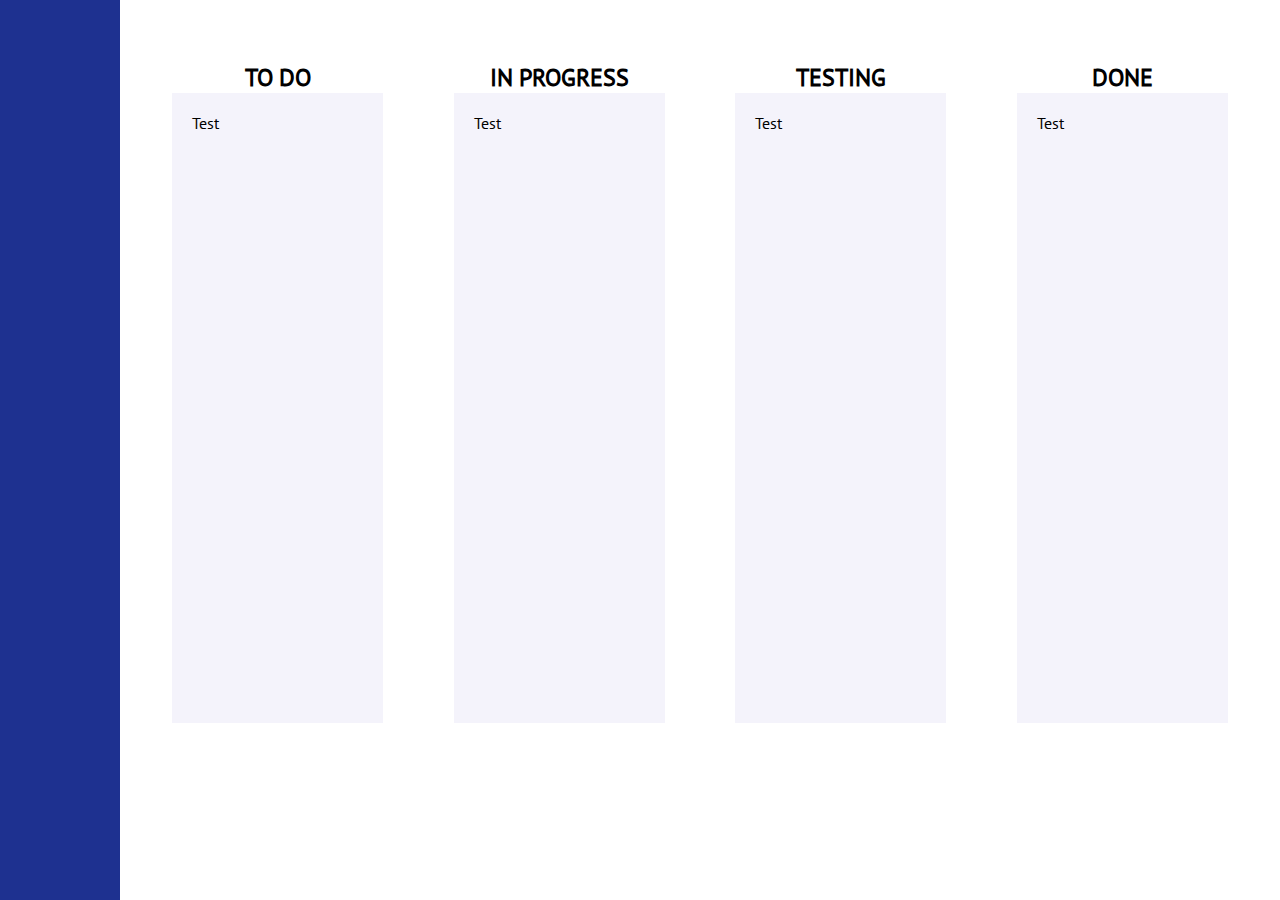
==== index.html @ 33326e08 "Board stylesheets added in styles.css and" ====
<!DOCTYPE html>
<html lang="en">

<head>
  <meta charset="utf-8">
  <meta name="viewport" content="width=device-width, initial-scale=1.0">
  <link rel="icon" type="image/x-icon" href="src/icons/join_logo.png">
  <link rel="stylesheet" href="src/css/styles.css" />
  <script src="src/js/mini_backend.js"></script>
  <script src="src/js/script.js"></script>
  <title>Board</title>
</head>

<body onload="init()">
  <!-- === START NAVIGATION === -->
  <nav id="desktop-nav" class="d-none"></nav>
  <nav id="mobile-nav" class="d-none"></nav>
  <!-- === END NAVIGATION === -->

  <!-- === START BOARD === -->
  <div id="board-wrapper">
    <div id="todo">
      <div id="todo-header">
        <h2>To Do</h2>
      </div>
      <div id="todo-content">
        Test
      </div>
    </div>
    <div id="inprogress">
      <div id="inprogress-header">
        <h2>In Progress</h2>
      </div>
      <div id="inprogress-content">
        Test
      </div>
    </div>

    <div id="testing">
      <div id="testing-header">
        <h2>Testing</h2>
      </div>
      <div id="testing-content">
        Test
      </div>
    </div>
    <div id="done">
      <div id="done-header">
        <h2>Done</h2>
      </div>
      <div id="done-content">
        Test
      </div>
    </div>
  </div>

  <!-- === END BOARD === -->
</body>

</html>
---- src/css/styles.css ----
/* === START COLORS === */
/*
blue: #1e3190
light blue: #7190FC
gray: #f4f3fb
border gray: #e4e4e4
white: #ffffff
orange: #ffb071
purple: #e271ff
green: #55ae66
box-shadow: -2px 0px 6px 0px rgb(0, 0, 0, 0.2);
*/
/* === END COLORS === */

/* === START GENERAL SETTINGS === */
@font-face {
  font-family: 'PT Sans';
  font-style: normal;
  src: url('../fonts/PTSans-Regular.ttf');
}

@font-face {
  font-family: 'PT Sans bold';
  src: url('../fonts/PTSans-Bold.ttf');
}

@font-face {
  font-family: 'PT Sans italic';
  font-style: italic;
  src: url('../fonts/PTSans-Italic.ttf');
}

@font-face {
  font-family: 'PT Sans bold italic';
  src: url('../fonts/PTSans-BoldItalic.ttf');
}

:root {
  font-size: 16px;
}

*,
*:before,
*:after {
  box-sizing: border-box;
}

body {
  font-family: 'PT Sans', 'sans-serif';
  font-weight: normal;
  margin: 0;
  display: flex;
}

p,
h1,
h2,
h3,
h4,
h5,
h6 {
  margin: 0;
}

.d-none {
  display: none !important;
}

/* === END GENERAL SETTINGS === */

/* === START DESKTOP NAV === */
#desktop-nav {
  display: flex;
  flex-direction: column;
  align-items: center;
  width: 120px;
  height: 100vh;
  background-color: #1e3190;
  color: #fff;
  position: fixed;
}

#desktop-nav a:hover {
  cursor: pointer;
}

#desktop-nav .menu-wrapper a {
  background-color: #1e3190;
  color: #fff;
  transition: all 0.2s;
}

#desktop-nav .menu-wrapper a:hover {
  background-color: #fff;
  color: #1e3190;
}

.logo-wrapper {
  margin: 30px 0;
}

.logo {
  width: 40px;
  height: auto;
}

.menu-wrapper {
  display: flex;
  flex-direction: column;
  width: 100%;
  row-gap: 15px;
}

.menu-wrapper a {
  color: #fff;
  text-decoration: none;
}

.horizontal-line {
  height: 1px;
  width: 100%;
  margin: 15px auto;
  background-color: rgba(255, 255, 255, 0.2);
}

.menu-wrapper a {
  display: flex;
  align-items: center;
  height: 25px;
  padding-left: 20px;
  border-left: 5px solid transparent;
}

.menu-wrapper .active {
  border-left: 5px solid #fff;
}

.profile-img {
  width: 50px;
  height: 50px;
  object-fit: cover;
  object-position: top center;
  border: 2px solid #fff;
  margin-top: auto;
  margin-bottom: 30px;
  border-radius: 100%;
}

/* === END DESKTOP NAV === */

/* === START MOBILE NAV === */
#mobile-nav,
#mobile-nav a {
  color: #fff;
}

#mobile-nav {
  display: flex;
  flex-direction: column;
  background-color: #1e3190;
  width: 100vw;
}

#mobile-nav .profile-img {
  width: 40px;
  height: 40px;
  margin: 0;
}

#mobile-nav .logo {
  height: 40px;
  width: auto;
}

#mobile-nav .nav-header {
  display: flex;
  justify-content: space-around;
  align-items: center;
  height: 60px;
  border-bottom: 1px solid rgba(255, 255, 255, 0.7);
}

#mobile-nav .menu-btn {
  display: flex;
  justify-content: center;
  align-items: center;
  width: 40px;
  height: 40px;
  cursor: pointer;
  transition: 0.5s ease-in-out;
  position: relative;
  -webkit-tap-highlight-color: transparent;
}

#mobile-nav .menu-line {
  width: 30px;
  height: 4px;
  background-color: #fff;
  transition: 0.25s ease-in-out;
  border-radius: 10px;
}

#mobile-nav .menu-line::before,
#mobile-nav .menu-line::after {
  content: "";
  position: absolute;
  width: 30px;
  height: 4px;
  background: #fff;
  transition: 0.5s ease-in-out;
  border-radius: 10px;
}

#mobile-nav .menu-line::before {
  transform: translateY(-10px);
}

#mobile-nav .menu-line::after {
  transform: translateY(10px);
}

#mobile-nav .open .menu-line {
  background-color: transparent;
}

#mobile-nav .open .menu-line::before {
  transform: rotate(-45deg);
}

#mobile-nav .open .menu-line::after {
  transform: rotate(45deg);
}

#mobile-nav .nav-body-wrapper {
  height: 280px;
}

#mobile-nav .nav-body {
  display: flex;
  flex-direction: column;
  justify-content: center;
  align-items: center;
  overflow: hidden;
  height: 0;
  transition: 0.5s ease;
}

#mobile-nav .nav-body a {
  display: flex;
  justify-content: center;
  align-items: center;
  width: 100%;
  height: 40px;
  text-decoration: none;
  border-bottom: 1px solid rgba(255, 255, 255, 0.2);
}

/* === END MOBILE NAV === */

/* === START BACKLOG === */
.backlog-wrapper {
  margin: 30px 20px 0px 20px;
  position: absolute;
  left: 120px;
  width: calc(100% - 160px);
  z-index: -1;
}

.headline {
  font-family: 'PT Sans bold', 'sans-serif';
  font-size: 32px;
}

.sub-headline {
  font-size: 12px;
  color: #1e3190;
}

.headline-wrapper {
  font-family: 'PT Sans bold', 'sans-serif';
  color: #1e3190;
  width: 100%;
  margin: 30px 0px 10px 0px;
}

.headline-wrapper-inside {
  display: flex;
  width: calc(100% - 5px);
  margin-left: auto;
  column-gap: 20px;
  padding: 0 10px;
}

.item-1 {
  width: 30%;
}

.item-2 {
  width: 20%;
}

.item-3 {
  width: 35%;
}

.item-4 {
  width: 15%;
}

.task-wrapper {
  width: 100%;
  min-height: 60px;
  border-radius: 10px;
  background-color: #ffb071;
  margin-bottom: 10px;
  font-size: 14px;
}

.task-wrapper-inside {
  width: calc(100% - 5px);
  height: 100%;
  border-top-right-radius: 10px;
  border-bottom-right-radius: 10px;
  margin-left: auto;
  background-color: #f4f3fb;
  display: flex;
  padding: 10px;
  column-gap: 20px;
}

.task-wrapper .profile-img {
  margin: unset;
  border: unset;
}

.task-wrapper .item-1 {
  display: flex;
  align-items: center;
  column-gap: 20px;
}

.task-wrapper-inside .mail {
  color: #7190FC;
}

.task-wrapper .item-2 {
  display: flex;
  align-items: center;
}

.task-wrapper .item-3 {
  display: flex;
  justify-content: start;
  align-items: center;
}

.task-wrapper .item-4 {
  display: flex;
  justify-content: end;
  align-items: center;
  column-gap: 20px;
}

.task-wrapper .item-4 img {
  cursor: pointer;
}

/* === END BACKLOG === */

/* === START BOARD === */
#board-wrapper {
  margin: 30px 20px 0px 20px;
  position: absolute;
  display: flex;
  justify-content: space-between;
  padding: 32px;
  left: 120px;
  width: calc(100% - 160px);
  z-index: -1;
}

#todo,
#inprogress,
#testing,
#done {
  min-width: 20%;
}

#todo-header,
#inprogress-header,
#testing-header,
#done-header {
  text-align: center;
  text-transform: uppercase;
}

#todo-content,
#inprogress-content,
#testing-content,
#done-content {
  min-height: 70vh;
  padding: 20px;
  background-color: #f4f3fb;
}

/* === END BOARD === */
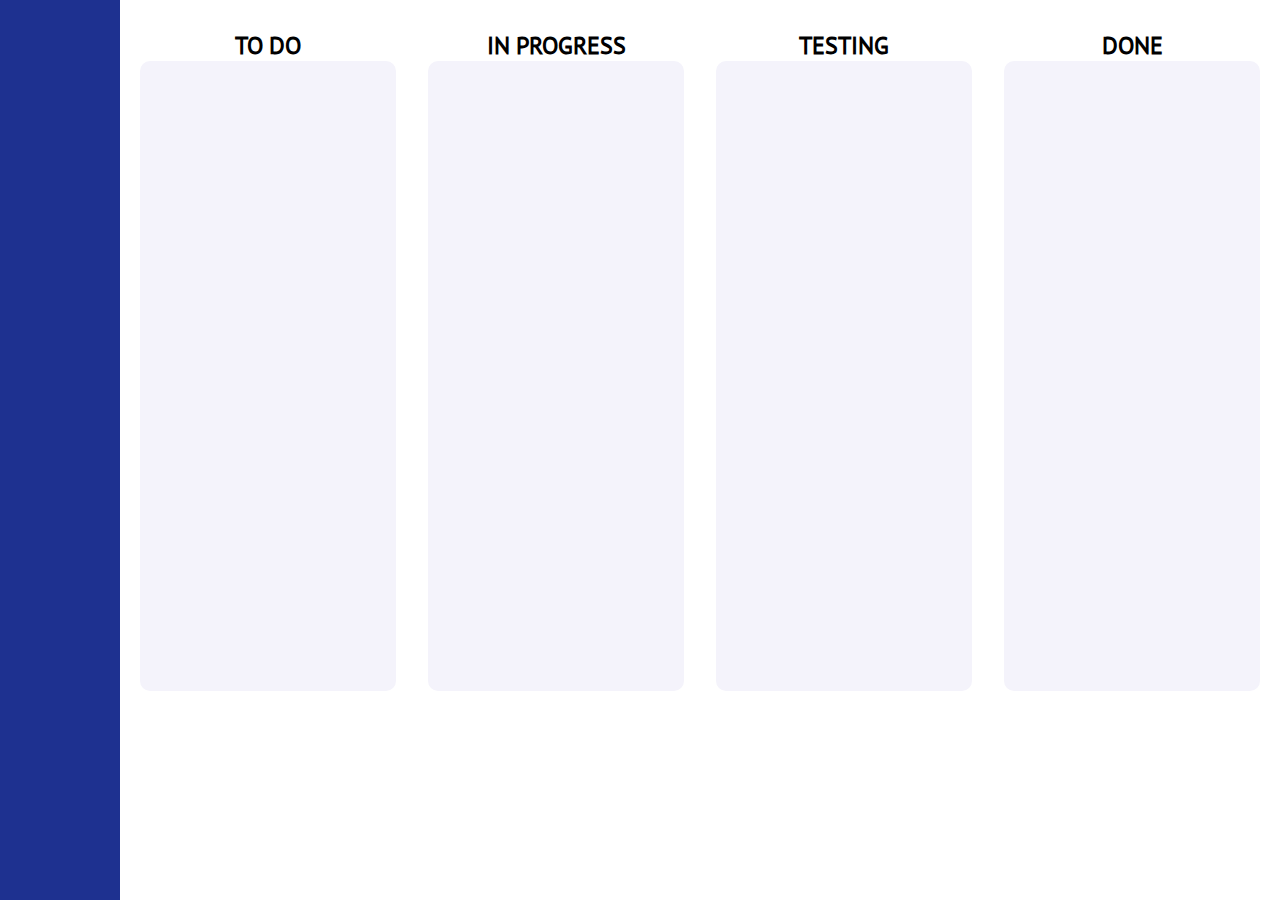
==== commit 81c068c8: "Board drag and drop function implemented. Added  ID in tasks array" ====
--- a/index.html
+++ b/index.html
@@ -18,38 +18,38 @@
   <!-- === END NAVIGATION === -->
 
   <!-- === START BOARD === -->
-  <div id="board-wrapper">
-    <div id="todo">
-      <div id="todo-header">
+  <div class="board-wrapper">
+    <div class="todo">
+      <div class="todo-header">
         <h2>To Do</h2>
       </div>
-      <div id="todo-content">
-        Test
+      <div id="todo" class="todo-content" ondragover="allowDrop(event)" ondrop="moveTo('todo')">
+       
       </div>
     </div>
-    <div id="inprogress">
-      <div id="inprogress-header">
+    <div class="inprogress">
+      <div class="inprogress-header">
         <h2>In Progress</h2>
       </div>
-      <div id="inprogress-content">
-        Test
+      <div id="inprogress" class="inprogress-content" ondragover="allowDrop(event)" ondrop="moveTo('inprogress')">
+        
       </div>
     </div>
 
-    <div id="testing">
-      <div id="testing-header">
+    <div class="testing">
+      <div class="testing-header">
         <h2>Testing</h2>
       </div>
-      <div id="testing-content">
-        Test
+      <div id="testing" class="testing-content" ondragover="allowDrop(event)" ondrop="moveTo('testing')">
+    
       </div>
     </div>
-    <div id="done">
-      <div id="done-header">
+    <div class="done">
+      <div class="done-header">
         <h2>Done</h2>
       </div>
-      <div id="done-content">
-        Test
+      <div id="done" class="done-content" ondragover="allowDrop(event)" ondrop="moveTo('done')">
+        
       </div>
     </div>
   </div>
--- a/src/css/styles.css
+++ b/src/css/styles.css
@@ -368,39 +368,152 @@
 /* === END BACKLOG === */
 
 /* === START BOARD === */
-#board-wrapper {
+.board-wrapper {
   margin: 30px 20px 0px 20px;
   position: absolute;
   display: flex;
   justify-content: space-between;
-  padding: 32px;
+  left: 120px;
+  gap: 32px;
+  width: calc(100% - 160px);
+  z-index: -1;
+}
+
+.todo,
+.inprogress,
+.testing,
+.done {
+  width: 25%;
+}
+
+.todo-header,
+.inprogress-header,
+.testing-header,
+.done-header {
+  text-align: center;
+  text-transform: uppercase;
+}
+
+.todo-content,
+.inprogress-content,
+.testing-content,
+.done-content {
+  min-height: 70vh;
+  border-radius: 10px;
+  background-color: #f4f3fb;
+  padding: 8px;
+}
+
+.board-task {
+  display: flex;
+  flex-direction: column;
+  align-items: flex-start;
+  background-color: white;
+  border-radius: 10px;
+  padding: 8px;
+  margin-bottom: 8px;
+  border: 1px solid #1e3190;
+  cursor: pointer;
+}
+/* === END BOARD === */
+
+
+
+.add-task-wrapper {
+
+  margin: 30px 20px 0px 20px;
+  position: absolute;
   left: 120px;
   width: calc(100% - 160px);
   z-index: -1;
 }
 
-#todo,
-#inprogress,
-#testing,
-#done {
-  min-width: 20%;
-}
-
-#todo-header,
-#inprogress-header,
-#testing-header,
-#done-header {
+
+.inputContainer {
+  background-color: rgb(233, 233, 241);
+  margin: 15px;
+  padding: 15px;
+  border-radius: 10px;
+  margin-bottom: 50px;
+  position: relative;
+
+
+}
+
+
+/* == FORM CONFIG == */
+
+.form-select {
+  width: 100%;
+  padding: 0.375rem 2.25rem 0.375rem 0.75rem;
+  -moz-padding-start: calc(0.75rem - 3px);
+  font-size: 1rem;
+  font-weight: 400;
+  line-height: 1.5;
+  color: #212529;
+  background-color: #fff;
+  background-image: url(/src/icons/input_icon.svg);
+  background-repeat: no-repeat;
+  background-position: right 0.75rem center;
+  background-size: 16px 12px;
+  border: 1px solid #ced4da;
+  border-radius: 0.25rem;
+  transition: border-color .15s ease-in-out, box-shadow .15s ease-in-out;
+  -webkit-appearance: none;
+  -moz-appearance: none;
+  appearance: none;
+}
+
+
+.form-control {
+  width: 100%;
+  padding: 0.375rem 0.75rem;
+  font-size: 1rem;
+  font-weight: 400;
+  line-height: 1.5;
+  color: #212529;
+  background-color: #fff;
+  background-clip: padding-box;
+  border: 1px solid #ced4da;
+  -webkit-appearance: none;
+  -moz-appearance: none;
+  appearance: none;
+  border-radius: 0.25rem;
+  transition: border-color .15s ease-in-out, box-shadow .15s ease-in-out;
+}
+
+.input-row {
+  display: flex;
+  justify-content: space-between;
+  padding-left: 50px;
+  padding-right: 50px;
+}
+
+
+/* == BUTTON CONFIG == */
+.btn-primary {
+  color: #fff;
+  background-color: #1f3290;
+  border-color: #1f3290;
+}
+
+.btn {
+
+  display: inline-block;
+  font-weight: 400;
+  line-height: 1.5;
+  color: #ffffff;
   text-align: center;
-  text-transform: uppercase;
-}
-
-#todo-content,
-#inprogress-content,
-#testing-content,
-#done-content {
-  min-height: 70vh;
-  padding: 20px;
-  background-color: #f4f3fb;
-}
-
-/* === END BOARD === */+  text-decoration: none;
+  vertical-align: middle;
+  cursor: pointer;
+  -webkit-user-select: none;
+  -moz-user-select: none;
+  user-select: none;
+  /* background-color: transparent; */
+  border: 1px solid transparent;
+  padding: 0.375rem 0.75rem;
+  font-size: 1rem;
+  border-radius: 0.25rem;
+  transition: color .15s ease-in-out, background-color .15s ease-in-out, border-color .15s ease-in-out, box-shadow .15s ease-in-out;
+}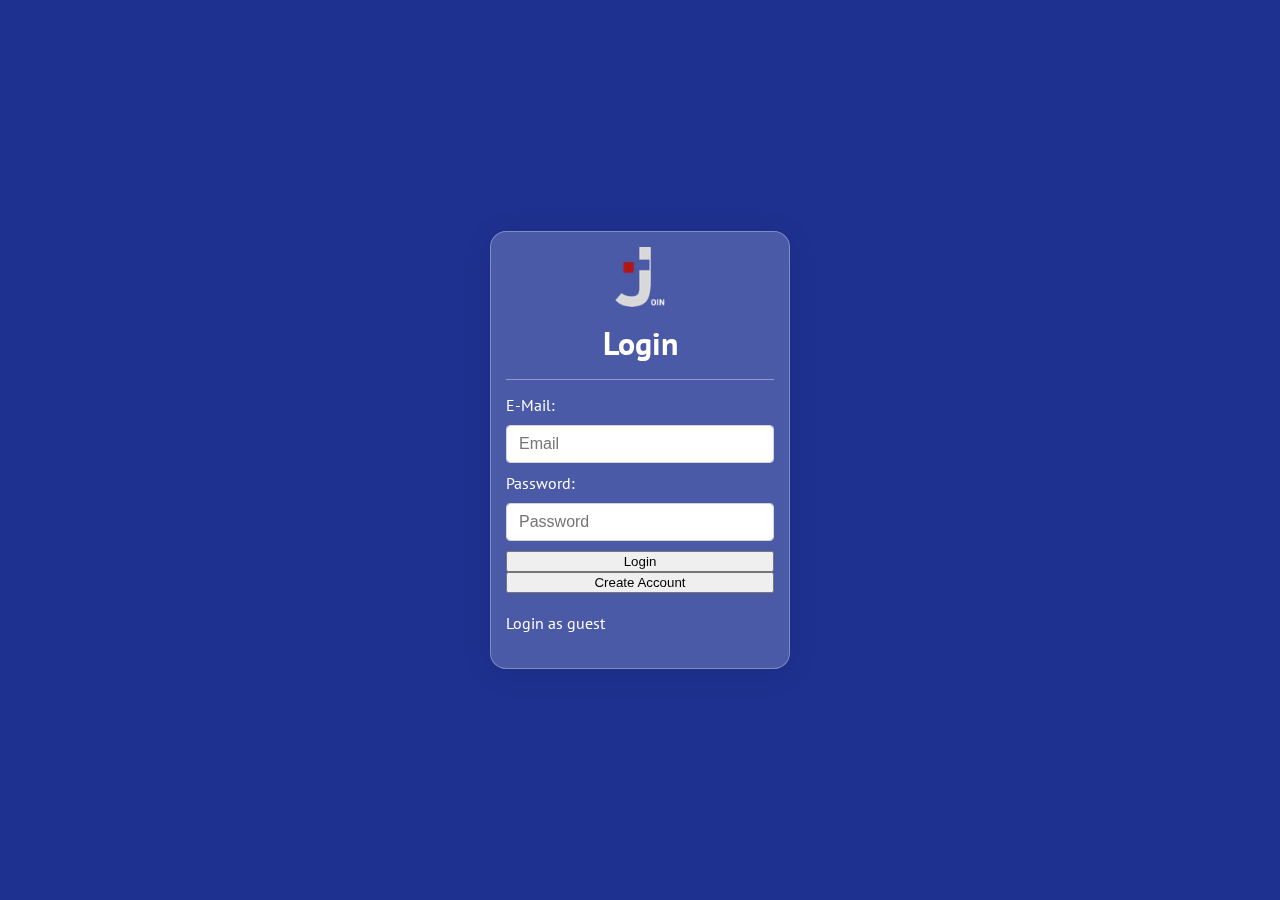
==== commit 0e234bbf: "login" ====
--- a/index.html
+++ b/index.html
@@ -8,53 +8,87 @@
   <link rel="stylesheet" href="src/css/styles.css" />
   <script src="src/js/mini_backend.js"></script>
   <script src="src/js/script.js"></script>
-  <title>Board</title>
+  <title>Login</title>
+  <!-- CSS only -->
+  <link href="https://cdn.jsdelivr.net/npm/bootstrap@5.2.0/dist/css/bootstrap.min.css" rel="stylesheet"
+    integrity="sha384-gH2yIJqKdNHPEq0n4Mqa/HGKIhSkIHeL5AyhkYV8i59U5AR6csBvApHHNl/vI1Bx" crossorigin="anonymous">
+
 </head>
 
-<body onload="init()">
-  <!-- === START NAVIGATION === -->
-  <nav id="desktop-nav" class="d-none"></nav>
-  <nav id="mobile-nav" class="d-none"></nav>
-  <!-- === END NAVIGATION === -->
+<body id="login" onload=" loadAllUsers()">
 
-  <!-- === START BOARD === -->
-  <div class="board-wrapper">
-    <div class="todo">
-      <div class="todo-header">
-        <h2>To Do</h2>
+  <div id="signInPage" class="form-wrapper">
+    <div class="headline-wrapper">
+      <img src="src/icons/join_logo.png" alt="">
+      <div class="login">Login</div>
+    </div>
+    <div class="horizontal-line"></div>
+    <form action="">
+      <div class="input-wrapper">
+        <label for="Username">E-Mail:</label>
+        <input id="username" type="text" placeholder="Email">
+        <label for="Username">Password:</label>
+        <input id="password" type="password" placeholder="Password">
       </div>
-      <div id="todo" class="todo-content" ondragover="allowDrop(event)" ondrop="moveTo('todo')">
-       
+ 
+      <div style="margin-top: 10px;display: flex;justify-content: center;flex-direction: column;">
+        <button onclick="loginUser()" type="button" class="btn btn-success">Login</button>
+        <button onclick="openSignUpPage()" type="button" class="btn btn-danger">Create Account</button>
+
+      </div> 
+      <br>
+      <div>
+        <a class="text-decoration" href="join.html">Login as guest</a>
+      </div>
+
+      <br>
+      
+    </div>
+
+  <div id="signUpPage" class="form-wrapper d-none ">
+    <div class="headline-wrapper">
+      <img src="src/icons/join_logo.png" alt="">
+      <div class="login">Create Account
       </div>
     </div>
-    <div class="inprogress">
-      <div class="inprogress-header">
-        <h2>In Progress</h2>
+    <div class="horizontal-line"></div>
+    <form action="">
+      <div class="input-wrapper">
+        <label for="Username">Email</label>
+        <input id="create-username" type="text" placeholder="Email">
+        <div class="form-group">
+          <label for="Username">Password</label>
+          <input type="password" class="form-control" placeholder="Password">
+        </div>
+        <div class="form-group">
+           <input id="create-password" type="password" class="form-control" id="confirm-password" placeholder="confirm-password">
+        </div>
+        <div class="d-flex flex-row align-items-center justify-content-between">
       </div>
-      <div id="inprogress" class="inprogress-content" ondragover="allowDrop(event)" ondrop="moveTo('inprogress')">
-        
+    </form>
+
+
+      <div class="mb-3">
+        <label for="formFile" class="form-label">
+          Choose your profile picture</label>
+        <input  class="form-control" type="file" accept=".jpg"  id="formFile">
       </div>
-    </div>
+ 
 
-    <div class="testing">
-      <div class="testing-header">
-        <h2>Testing</h2>
+   
+      <div>
+        <a class="text-decoration" onclick="openSignInPage()">
+          Do you already have an account? Sign in</a>
       </div>
-      <div id="testing" class="testing-content" ondragover="allowDrop(event)" ondrop="moveTo('testing')">
+  
+      <button onclick="createUser()" class="btn btn-danger">Create Account</button>
+</div>
+
+
+   
     
-      </div>
-    </div>
-    <div class="done">
-      <div class="done-header">
-        <h2>Done</h2>
-      </div>
-      <div id="done" class="done-content" ondragover="allowDrop(event)" ondrop="moveTo('done')">
-        
-      </div>
-    </div>
   </div>
 
-  <!-- === END BOARD === -->
 </body>
 
 </html>--- a/src/css/styles.css
+++ b/src/css/styles.css
@@ -37,6 +37,8 @@
 
 :root {
   font-size: 16px;
+  --desktopNavWidth: 120px;
+  --mobileNavHeight: 60px;
 }
 
 *,
@@ -45,11 +47,20 @@
   box-sizing: border-box;
 }
 
+.text-decoration {
+  text-decoration: none;
+  color: white;
+}
+
+.text-decoration:hover {
+  text-decoration: none;
+  color: rgb(205, 205, 205);
+}
+
 body {
   font-family: 'PT Sans', 'sans-serif';
   font-weight: normal;
   margin: 0;
-  display: flex;
 }
 
 p,
@@ -66,6 +77,16 @@
   display: none !important;
 }
 
+.content-wrapper {
+  position: absolute;
+  top: 30px;
+  left: 150px;
+  width: calc(100% - 180px);
+  padding: 40px 20px 0;
+  margin: 0 auto;
+  z-index: -1;
+}
+
 /* === END GENERAL SETTINGS === */
 
 /* === START DESKTOP NAV === */
@@ -73,7 +94,7 @@
   display: flex;
   flex-direction: column;
   align-items: center;
-  width: 120px;
+  width: var(--desktopNavWidth);
   height: 100vh;
   background-color: #1e3190;
   color: #fff;
@@ -140,7 +161,6 @@
   height: 50px;
   object-fit: cover;
   object-position: top center;
-  border: 2px solid #fff;
   margin-top: auto;
   margin-bottom: 30px;
   border-radius: 100%;
@@ -159,6 +179,8 @@
   flex-direction: column;
   background-color: #1e3190;
   width: 100vw;
+  position: fixed;
+  z-index: 2;
 }
 
 #mobile-nav .profile-img {
@@ -176,7 +198,7 @@
   display: flex;
   justify-content: space-around;
   align-items: center;
-  height: 60px;
+  height: var(--mobileNavHeight);
   border-bottom: 1px solid rgba(255, 255, 255, 0.7);
 }
 
@@ -232,7 +254,8 @@
 }
 
 #mobile-nav .nav-body-wrapper {
-  height: 280px;
+  /*height: 280px;*/
+  height: 160px;
 }
 
 #mobile-nav .nav-body {
@@ -257,215 +280,329 @@
 
 /* === END MOBILE NAV === */
 
+/* === START LAYOUT === */
+.layout {
+  /*display: grid;
+  grid-template-columns: 120px 1fr;
+  grid-template-rows: auto;
+  grid-template-areas: "nav content";*/
+  display: flex;
+}
+
+.desktop-nav {
+  grid-area: nav;
+  grid-column-start: 1;
+  grid-column-end: 2;
+}
+
+.content {
+  /*grid-area: nav;
+  grid-column-start: 2;
+  padding: 20px;
+  max-width: calc(100vw - (100vw - 100%));
+  display: flex;
+  flex-direction: column;
+  align-items: center;*/
+  position: absolute;
+  left: var(--desktopNavWidth);
+  width: calc(100vw - var(--desktopNavWidth));
+  max-width: 100%;
+  padding: 20px;
+}
+
+/* === END LAYOUT === */
+
+/* === START TOOLTIP === */
+.tooltip-click,
+.tooltip {
+  position: relative;
+  display: inline-block;
+}
+
+.tooltip-click .tooltiptext,
+.tooltip .tooltiptext {
+  font-size: 10px;
+  visibility: hidden;
+  width: 80px;
+  background-color: #1e3190;
+  color: #fff;
+  text-align: center;
+  border-radius: 6px;
+  padding: 5px 0;
+  position: absolute;
+  z-index: 1;
+  bottom: 150%;
+  left: 50%;
+  margin-left: -40px;
+}
+
+.tooltip-click .tooltiptext::after,
+.tooltip .tooltiptext::after {
+  content: "";
+  position: absolute;
+  top: 100%;
+  left: 50%;
+  margin-left: -10px;
+  border-width: 10px;
+  border-style: solid;
+  border-color: #1e3190 transparent transparent transparent;
+}
+
+.tooltip:hover .tooltiptext {
+  visibility: visible;
+}
+
+.tooltip-click .tooltiptext {
+  visibility: hidden;
+}
+
+/* === END TOOLTIP === */
+
 /* === START BACKLOG === */
-.backlog-wrapper {
-  margin: 30px 20px 0px 20px;
+#content-backlog {
+  min-height: 100vh;
+}
+
+.edit-task-wrapper {
   position: absolute;
-  left: 120px;
-  width: calc(100% - 160px);
-  z-index: -1;
+  left: 0;
+  top: 0;
+  right: 0;
+  height: 100vh;
+  z-index: 2;
+  background-color:  rgba(30, 49, 144,0.1);
+  display: flex;
+  justify-content: center;
+  align-items: center;
+}
+
+.headline-wrapper {
+  margin-bottom: 20px;
+  display: flex;
+  flex-direction: column;
+  align-items: center;
 }
 
 .headline {
-  font-family: 'PT Sans bold', 'sans-serif';
+  font-family: 'PT Sans bold';
   font-size: 32px;
 }
 
 .sub-headline {
+  font-family: 'PT Sans bold';
   font-size: 12px;
   color: #1e3190;
 }
 
-.headline-wrapper {
+.task-container {
+  /*--n: 4; 
+  display: grid;
+  grid-template-columns: repeat(auto-fill,
+           minmax(max(280px,(100% - (var(--n) - 1)*10px)/var(--n)), 1fr));
+  gap: 20px;
+  margin: 5px; */
+
+  /*display: grid;
+  grid-gap: 20px;
+  grid-template-columns: repeat(3, 1fr);  
+  max-width: calc(1110px);
+  */
+  display: grid;
+  grid-auto-columns: calc((100% - 2*20px)/3);
+  /* size of one column */
+  grid-gap: 20px;
+  justify-content: center;
+}
+
+.category-color {
+  height: 350px;
+}
+
+.category-color:nth-child(3n + 1) {
+  grid-column: 1
+}
+
+.category-color:nth-child(3n + 2) {
+  grid-column: 2
+}
+
+.category-color:nth-child(3n + 3) {
+  grid-column: 3
+}
+
+.task-wrapper {
+  width: 100%;
+  height: calc(100% - 10px);
+  margin-top: 10px;
+  background-color: #fff;
+  border: 2px solid rgba(200, 200, 200, 0.5);
+  border-top: none;
+  padding: 10px 5px;
+  display: flex;
+  flex-direction: column;
+}
+
+.task-wrapper,
+.assigned-wrapper {
+  gap: 5px 0;
+}
+
+.task-wrapper,
+.category-color {
+  border-radius: 10px;
+}
+
+.assigned-wrapper,
+.title-wrapper,
+.category-wrapper,
+.date-wrapper,
+.urgency-wrapper,
+.description-wrapper {
+  display: flex;
+}
+
+.title-wrapper,
+.category-wrapper,
+.date-wrapper,
+.urgency-wrapper,
+.description-wrapper {
+  align-items: baseline;
+}
+
+.assigned-wrapper>div:first-child,
+.title-wrapper>div:first-child,
+.category-wrapper>div:first-child,
+.date-wrapper>div:first-child,
+.urgency-wrapper>div:first-child,
+.description-wrapper>div:first-child {
+  min-width: 100px;
+  font-size: 14px;
+  font-family: 'PT Sans bold';
+  color: #1e3190;
+}
+
+.assigned-wrapper {
+  flex-direction: column;
+}
+
+.assigned-wrapper .tooltiptext {
+  width: 140px;
+  margin-left: -70px
+}
+
+.assigned-wrapper .tooltiptext a {
+  color: #fff
+}
+
+.task-wrapper .image-wrapper {
+  display: flex;
+  gap: 10px;
+}
+
+.task-wrapper .assigned-wrapper img {
+  width: 40px;
+  height: 40px;
+  border-radius: 100%;
+  object-fit: cover;
+  object-position: top;
+}
+
+.task-wrapper .description {
+  overflow-y: auto;
+  max-height: 100px;
+}
+
+.button-wrapper {
+  display: flex;
+  justify-content: end;
+  gap: 0 10px;
+  padding-top: 10px;
+  margin-top: auto;
+}
+
+.task-wrapper .button-wrapper img {
+  cursor: pointer;
+}
+
+/* === END BACKLOG === */
+
+/* === START LOGIN === */
+#login {
+  background-color: #1e3190;
+  background-image: url(/join/src/img/login-background.jpg);
+  display: flex;
+  justify-content: center;
+  align-items: center;
+  height: 100vh;
+}
+
+.form-wrapper {
+  display: flex;
+  flex-direction: column;
+  width: 300px;
+  padding: 15px;
+  color: white;
+  align-items: center;
+  border-radius: 10px;
+  background: rgba(255, 255, 255, 0.2);
+  border-radius: 16px;
+  box-shadow: 0 4px 30px rgb(0 0 0 / 10%);
+  backdrop-filter: blur(5px);
+  border: 1px solid rgba(255, 255, 255, 0.3);
+}
+
+#login .headline-wrapper {
+  display: flex;
+  flex-direction: column;
+  align-items: center;
+  row-gap: 15px;
+  margin-bottom: unset;
+}
+
+.glass-button {
+  display: inline-block;
+  padding: 24px 32px;
+  border: 0;
+  text-decoration: none;
+  border-radius: 15px;
+  background-color: rgba(255, 255, 255, 0.1);
+  border: 1px solid rgba(255, 255, 255, 0.1);
+  backdrop-filter: blur(30px);
+  color: rgba(255, 255, 255, 0.8);
+  font-size: 14px;
+  letter-spacing: 2px;
+  cursor: pointer;
+  text-transform: uppercase;
+}
+
+#login .horizontal-line {
+  background-color: rgb(255 255 255 / 39%);
+}
+
+.form-wrapper img {
+  width: 50px;
+  height: auto;
+}
+
+.login {
   font-family: 'PT Sans bold', 'sans-serif';
-  color: #1e3190;
-  width: 100%;
-  margin: 30px 0px 10px 0px;
-}
-
-.headline-wrapper-inside {
-  display: flex;
-  width: calc(100% - 5px);
-  margin-left: auto;
-  column-gap: 20px;
-  padding: 0 10px;
-}
-
-.item-1 {
-  width: 30%;
-}
-
-.item-2 {
-  width: 20%;
-}
-
-.item-3 {
-  width: 35%;
-}
-
-.item-4 {
-  width: 15%;
-}
-
-.task-wrapper {
-  width: 100%;
-  min-height: 60px;
-  border-radius: 10px;
-  background-color: #ffb071;
-  margin-bottom: 10px;
-  font-size: 14px;
-}
-
-.task-wrapper-inside {
-  width: calc(100% - 5px);
-  height: 100%;
-  border-top-right-radius: 10px;
-  border-bottom-right-radius: 10px;
-  margin-left: auto;
-  background-color: #f4f3fb;
-  display: flex;
-  padding: 10px;
-  column-gap: 20px;
-}
-
-.task-wrapper .profile-img {
-  margin: unset;
-  border: unset;
-}
-
-.task-wrapper .item-1 {
-  display: flex;
-  align-items: center;
-  column-gap: 20px;
-}
-
-.task-wrapper-inside .mail {
-  color: #7190FC;
-}
-
-.task-wrapper .item-2 {
-  display: flex;
-  align-items: center;
-}
-
-.task-wrapper .item-3 {
-  display: flex;
-  justify-content: start;
-  align-items: center;
-}
-
-.task-wrapper .item-4 {
-  display: flex;
-  justify-content: end;
-  align-items: center;
-  column-gap: 20px;
-}
-
-.task-wrapper .item-4 img {
-  cursor: pointer;
-}
-
-/* === END BACKLOG === */
-
-/* === START BOARD === */
-.board-wrapper {
-  margin: 30px 20px 0px 20px;
-  position: absolute;
-  display: flex;
-  justify-content: space-between;
-  left: 120px;
-  gap: 32px;
-  width: calc(100% - 160px);
-  z-index: -1;
-}
-
-.todo,
-.inprogress,
-.testing,
-.done {
-  width: 25%;
-}
-
-.todo-header,
-.inprogress-header,
-.testing-header,
-.done-header {
-  text-align: center;
-  text-transform: uppercase;
-}
-
-.todo-content,
-.inprogress-content,
-.testing-content,
-.done-content {
-  min-height: 70vh;
-  border-radius: 10px;
-  background-color: #f4f3fb;
-  padding: 8px;
-}
-
-.board-task {
-  display: flex;
-  flex-direction: column;
-  align-items: flex-start;
-  background-color: white;
-  border-radius: 10px;
-  padding: 8px;
-  margin-bottom: 8px;
-  border: 1px solid #1e3190;
-  cursor: pointer;
-}
-/* === END BOARD === */
-
-
-
-.add-task-wrapper {
-
-  margin: 30px 20px 0px 20px;
-  position: absolute;
-  left: 120px;
-  width: calc(100% - 160px);
-  z-index: -1;
-}
-
-
-.inputContainer {
-  background-color: rgb(233, 233, 241);
-  margin: 15px;
-  padding: 15px;
-  border-radius: 10px;
-  margin-bottom: 50px;
-  position: relative;
-
-
-}
-
-
-/* == FORM CONFIG == */
-
-.form-select {
-  width: 100%;
-  padding: 0.375rem 2.25rem 0.375rem 0.75rem;
-  -moz-padding-start: calc(0.75rem - 3px);
-  font-size: 1rem;
-  font-weight: 400;
-  line-height: 1.5;
-  color: #212529;
-  background-color: #fff;
-  background-image: url(/src/icons/input_icon.svg);
-  background-repeat: no-repeat;
-  background-position: right 0.75rem center;
-  background-size: 16px 12px;
-  border: 1px solid #ced4da;
-  border-radius: 0.25rem;
-  transition: border-color .15s ease-in-out, box-shadow .15s ease-in-out;
-  -webkit-appearance: none;
-  -moz-appearance: none;
-  appearance: none;
-}
-
-
-.form-control {
+  ;
+  font-size: 32px;
+
+}
+
+form {
+  width: 100%;
+}
+
+.input-wrapper {
+  display: flex;
+  flex-direction: column;
+  gap: 10px 0;
+}
+
+#login input {
+  display: block;
   width: 100%;
   padding: 0.375rem 0.75rem;
   font-size: 1rem;
@@ -482,38 +619,357 @@
   transition: border-color .15s ease-in-out, box-shadow .15s ease-in-out;
 }
 
-.input-row {
+
+textarea:focus,
+input:focus {
+  outline: none;
+}
+
+/* === END LOGIN === */
+
+/* === START BOARD === */
+.board-wrapper {
   display: flex;
   justify-content: space-between;
-  padding-left: 50px;
-  padding-right: 50px;
-}
-
-
-/* == BUTTON CONFIG == */
-.btn-primary {
+  gap: 30px;
+  width: calc(100vw - var(--desktopNavWidth));
+  max-width: 100%;
+  height: 100%;
+}
+
+.board-wrapper>div {
+  width: calc(25% - 15px);
+}
+
+.board-wrapper h2 {
+  font-size: 16px;
+}
+
+.todo-header,
+.inprogress-header,
+.testing-header,
+.done-header {
+  text-align: center;
+  text-transform: uppercase;
+}
+
+.todo-content,
+.inprogress-content,
+.testing-content,
+.done-content {
+  height: 100%;
+  /*min-height: 70vh;*/
+  border-radius: 10px;
+  background-color: #f4f3fb;
+  padding: 8px;
+  border: 1px solid transparent;
+  transition: all 125ms ease-in-out;
+}
+
+.board-task {
+  display: flex;
+  flex-direction: column;
+  align-items: flex-start;
+  background-color: white;
+  border-radius: 10px;
+  margin-bottom: 8px;
+  border: 1px solid #1e3190;
+  cursor: move;
+  outline: unset;
+}
+
+.board-task:last-child {
+  margin-bottom: 0;
+}
+
+.board-task-inner {
+  display: flex;
+  flex-direction: column;
+  justify-content: space-between;
+  align-items: flex-start;
+  margin-top: 8px;
+  padding: 8px;
+  background-color: white;
+  height: 100%;
+  width: 100%;
+  border-bottom-left-radius: 10px;
+  border-bottom-right-radius: 10px;
+  border-top-left-radius: 10px;
+  border-top-right-radius: 10px;
+}
+
+.board-task-title, .board-task-description {
+  margin-bottom: 8px;
+}
+
+.board-task-title {
+  width: 100%;
+  text-align: center;
+  font-weight: bold;
+}
+
+.board-task-description {
+  width: 100%;
+  max-height: 100px;
+  overflow-y: auto;
+}
+
+.board-toolbar {
+  display: flex;
+  width: 100%;
+  justify-content: space-between;
+  align-items: center;
+  font-size: 0.8rem;
+}
+
+.board-toolbar img {
+  cursor: pointer;
+  object-fit: contain;
+}
+
+.highlight {
+  background-color: #fff;
+  border: 1px solid #1e3190;
+  ;
+  /* background-color: rgba(244, 243, 251, 0.3); */
+  transition: all 125ms ease-in-out;
+}
+
+
+/* === END BOARD === */
+
+
+/* === START TASK === */
+
+@keyframes msgSuccess {
+  0% {
+    z-index: 2;
+  }
+
+  50% {
+    opacity: 1;
+  }
+
+  100% {
+    opacity: 0;
+    display: none;
+  }
+}
+
+.msg-success {
+  position: absolute;
+  z-index: -1;
+  top: 0;
+  left: 50%;
+  transform: translate(-50%, 0);
+  width: 100%;
+  background-color: #1e3190;
   color: #fff;
-  background-color: #1f3290;
-  border-color: #1f3290;
-}
-
-.btn {
-
-  display: inline-block;
-  font-weight: 400;
-  line-height: 1.5;
-  color: #ffffff;
-  text-align: center;
-  text-decoration: none;
-  vertical-align: middle;
+  padding: 15px;
+  border-radius: 10px;
+  display: flex;
+  flex-wrap: wrap;
+  opacity: 0;
+  animation-name: msgSuccess;
+  animation-duration: 3s;
+}
+
+#content-task {
+  display: flex;
+  flex-direction: column;
+  align-items: center;
+  height: calc(100vh - 20px);
+  max-height: 100%;
+}
+
+form.task {
+  position: relative;
+  padding: 20px;
+  display: flex;
+  flex-wrap: wrap;
+  max-width: 800px;
+  gap: 10px 20px;
+  border-radius: 10px;
+  border: 1px solid #ccc;
+}
+
+form.task .item {
+  width: calc(50% - 10px);
+  display: flex;
+  flex-direction: column;
+  gap: 5px 0;
+}
+
+form.task .item *:first-child {
+  font-size: 16px;
+  font-family: 'PT Sans bold';
+  color: #1e3190;
+}
+
+form.task .item option {
+  font-size: 14px !important;
+  font-family: 'PT Sans' !important;
+  color: #000 !important;
+}
+
+form.task .item>* {
+  width: 100%;
+}
+
+form.task .title-wrapper,
+form.task .date-wrapper,
+form.task .category-wrapper,
+form.task .urgency-wrapper,
+form.task .description-wrapper,
+form.task .assigned-wrapper {
+  display: flex;
+  flex-direction: column;
+}
+
+form .image-wrapper img {
+  width: 60px;
+  height: 60px;
+  border-radius: 100%;
+  object-fit: cover;
+  object-position: top;
+  border: 3px solid transparent;
   cursor: pointer;
-  -webkit-user-select: none;
-  -moz-user-select: none;
-  user-select: none;
-  /* background-color: transparent; */
-  border: 1px solid transparent;
-  padding: 0.375rem 0.75rem;
-  font-size: 1rem;
-  border-radius: 0.25rem;
-  transition: color .15s ease-in-out, background-color .15s ease-in-out, border-color .15s ease-in-out, box-shadow .15s ease-in-out;
+  opacity: 0.7;
+  transition: border 0.25 ease-in-out;
+}
+
+form .image-wrapper img:hover {
+  opacity: 1;
+}
+
+form .image-wrapper .editor-selected {
+  border: 3px solid #1e3190;
+  opacity: 1;
+  transition: border 0.25s ease-in-out;
+}
+
+form.task .row-bottom {
+  display: flex;
+  justify-content: end;
+}
+
+form.task input,
+form.task select,
+form.task textarea {
+  height: 40px;
+  border-radius: 10px;
+  border: 2px solid rgba(200, 200, 200, 0.5);
+  ;
+  font-family: 'PT Sans';
+  padding: 5px;
+  font-size: 14px;
+}
+
+form.task textarea {
+  height: 130px;
+  resize: none;
+}
+
+form.task textarea:focus,
+form.task input:focus,
+form.task select:focus {
+  outline: none;
+  border: 2px solid #1e3190;
+}
+
+form.task .image-wrapper {
+  display: flex;
+  gap: 10px 10px;
+  justify-content: flex-start;
+  flex-wrap: wrap;
+}
+
+form.task .button-wrapper {
+  width: 100%;
+  display: flex;
+  flex-direction: row;
+  justify-content: start;
+  gap: 0 10px;
+}
+
+form.task .button-wrapper button {
+  width: 120px;
+  height: 40px;
+  font-family: 'PT Sans bold' !important;
+  font-size: 14px !important;
+  border-radius: 10px;
+  color: #1e3190;
+  border: 2px solid #1e3190;
+  cursor: pointer;
+  background-color: #fff;
+  transition: all 0.25s;
+}
+
+form.task .button-wrapper button:hover {
+  background-color: #1e3190;
+  color: #fff;
+}
+
+/* === END TASK === */
+
+@media screen and (max-width: 800px) {
+
+  #content-task,
+  #content-backlog,
+  #content-help {
+    padding: 20px;
+  }
+
+  .content {
+    top: var(--mobileNavHeight);
+    left: 0;
+    width: 100vw;
+    max-width: 100%;
+  }
+
+  #content-backlog {
+    min-height: calc(100vh - var(--mobileNavHeight));
+  }
+
+  #desktop-nav {
+    display: none;
+  }
+
+  .layout {
+    display: unset;
+  }
+
+  /*.msg-success {
+    top: 60px;
+    position: fixed;
+  }*/
+
+  form.task .title-wrapper,
+  form.task .date-wrapper,
+  form.task .category-wrapper,
+  form.task .urgency-wrapper,
+  form.task .description-wrapper,
+  form.task .assigned-wrapper {
+    width: 100%;
+    gap: 10px 0;
+  }
+
+  #content-task {
+    height: calc(50vh);
+  }
+
+  .board-wrapper {
+    width: 100vw;
+    flex-wrap: wrap;
+  }
+
+  .board-wrapper>div {
+    width: calc(50% - 15px);
+  }
+}
+
+@media screen and (max-width: 500px) {
+  .board-wrapper>div {
+    width: calc(100%);
+  }
 }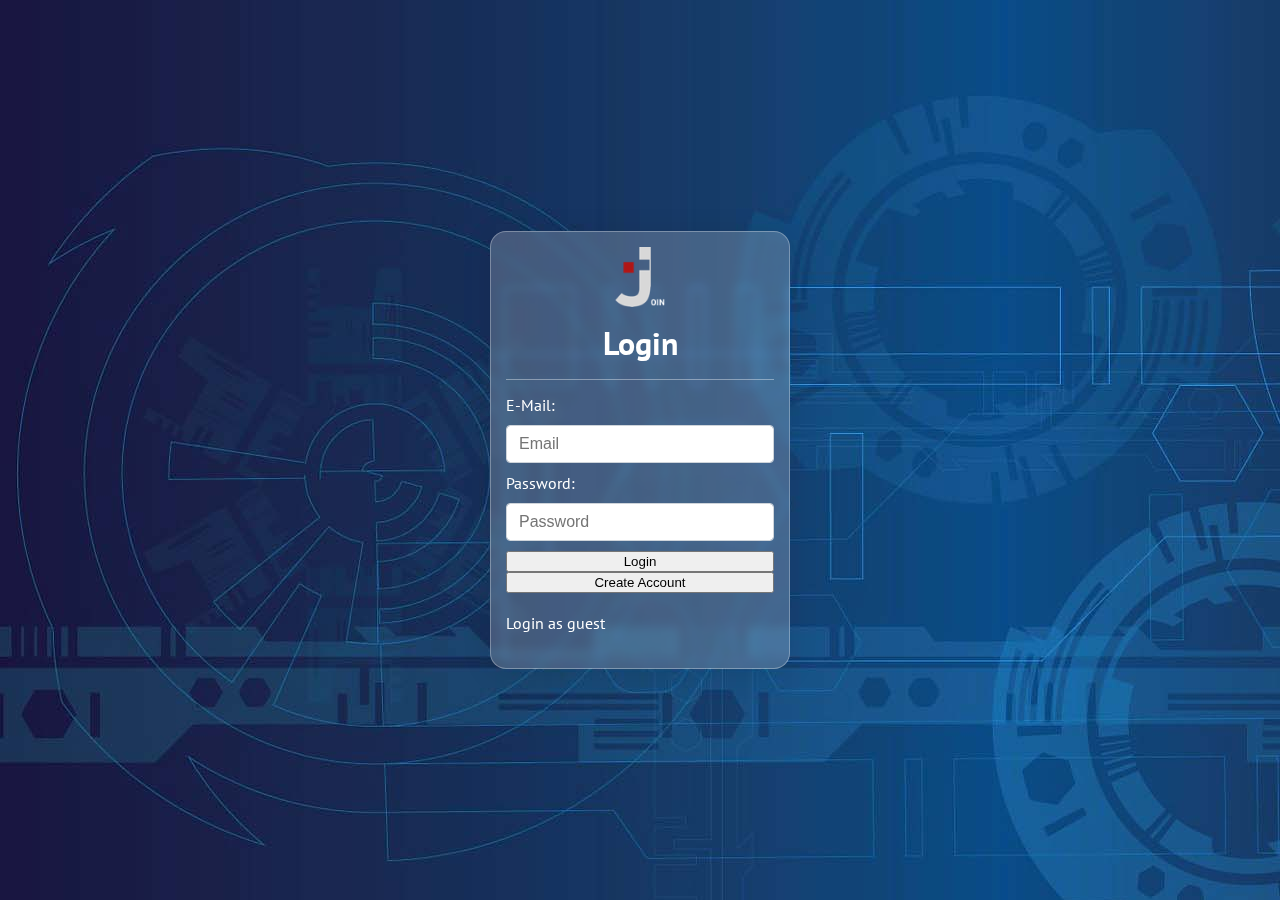
==== commit 42d2567e: "Added templates.js and html outsourced in functions" ====
--- a/index.html
+++ b/index.html
@@ -7,7 +7,8 @@
   <link rel="icon" type="image/x-icon" href="src/icons/join_logo.png">
   <link rel="stylesheet" href="src/css/styles.css" />
   <script src="src/js/mini_backend.js"></script>
-  <script src="src/js/script.js"></script>
+  <script src="src/js/templates.js" defer></script>
+  <script src="src/js/script.js" defer></script>
   <title>Login</title>
   <!-- CSS only -->
   <link href="https://cdn.jsdelivr.net/npm/bootstrap@5.2.0/dist/css/bootstrap.min.css" rel="stylesheet"
--- a/src/css/styles.css
+++ b/src/css/styles.css
@@ -180,7 +180,7 @@
   background-color: #1e3190;
   width: 100vw;
   position: fixed;
-  z-index: 2;
+  z-index: 3;
 }
 
 #mobile-nav .profile-img {
@@ -278,31 +278,19 @@
   border-bottom: 1px solid rgba(255, 255, 255, 0.2);
 }
 
+#mobile-nav .nav-body a:hover {
+  color:#1e3190;
+  background-color: #fff;
+}
+
 /* === END MOBILE NAV === */
 
 /* === START LAYOUT === */
 .layout {
-  /*display: grid;
-  grid-template-columns: 120px 1fr;
-  grid-template-rows: auto;
-  grid-template-areas: "nav content";*/
-  display: flex;
-}
-
-.desktop-nav {
-  grid-area: nav;
-  grid-column-start: 1;
-  grid-column-end: 2;
+  display: flex;
 }
 
 .content {
-  /*grid-area: nav;
-  grid-column-start: 2;
-  padding: 20px;
-  max-width: calc(100vw - (100vw - 100%));
-  display: flex;
-  flex-direction: column;
-  align-items: center;*/
   position: absolute;
   left: var(--desktopNavWidth);
   width: calc(100vw - var(--desktopNavWidth));
@@ -361,19 +349,27 @@
 /* === START BACKLOG === */
 #content-backlog {
   min-height: 100vh;
+  width: calc(100% - var(--desktopNavWidth));
 }
 
 .edit-task-wrapper {
   position: absolute;
+  /*left: 50%;
+  top: 50%;
+  width:100%;
+  transform: translate(-50%, -50%);
+  background-color:  rgba(30, 49, 144,0.1);
+  display: flex;
+  justify-content: center;
+  align-items: center;*/
+  z-index: 2;
   left: 0;
+  right: 0;
   top: 0;
-  right: 0;
-  height: 100vh;
-  z-index: 2;
-  background-color:  rgba(30, 49, 144,0.1);
-  display: flex;
-  justify-content: center;
-  align-items: center;
+  bottom: 0;
+  background-color: transparent;
+  width: inherit;
+  
 }
 
 .headline-wrapper {
@@ -395,39 +391,18 @@
 }
 
 .task-container {
-  /*--n: 4; 
-  display: grid;
-  grid-template-columns: repeat(auto-fill,
-           minmax(max(280px,(100% - (var(--n) - 1)*10px)/var(--n)), 1fr));
+  margin: 0 auto;
+  display: flex;
+  justify-content: center;
+  flex-wrap: wrap;
   gap: 20px;
-  margin: 5px; */
-
-  /*display: grid;
-  grid-gap: 20px;
-  grid-template-columns: repeat(3, 1fr);  
-  max-width: calc(1110px);
-  */
-  display: grid;
-  grid-auto-columns: calc((100% - 2*20px)/3);
-  /* size of one column */
-  grid-gap: 20px;
-  justify-content: center;
+  max-width: 1200px;
+  position: relative;
 }
 
 .category-color {
   height: 350px;
-}
-
-.category-color:nth-child(3n + 1) {
-  grid-column: 1
-}
-
-.category-color:nth-child(3n + 2) {
-  grid-column: 2
-}
-
-.category-color:nth-child(3n + 3) {
-  grid-column: 3
+  width: calc(100% / 3 - 20px);
 }
 
 .task-wrapper {
@@ -524,12 +499,23 @@
   cursor: pointer;
 }
 
+#form-edit-task {
+  /*margin: 0 20px;*/
+  /*max-width: unset;*/
+  position: sticky;
+  top: 0;
+  left: 50%;
+  /*transform: translate(-50%, -50%);*/
+  background-color: #fff;
+  max-width: unset;
+}
+
 /* === END BACKLOG === */
 
 /* === START LOGIN === */
 #login {
   background-color: #1e3190;
-  background-image: url(/join/src/img/login-background.jpg);
+  background-image: url(/src/img/login-background.jpg);
   display: flex;
   justify-content: center;
   align-items: center;
@@ -787,7 +773,7 @@
   padding: 20px;
   display: flex;
   flex-wrap: wrap;
-  max-width: 800px;
+  max-width: 1200px;
   gap: 10px 20px;
   border-radius: 10px;
   border: 1px solid #ccc;
@@ -912,6 +898,12 @@
 
 /* === END TASK === */
 
+@media screen and (max-width: 1000px) {
+  .category-color {
+    width: calc(100% / 2 - 20px);
+  }
+}
+
 @media screen and (max-width: 800px) {
 
   #content-task,
@@ -927,8 +919,22 @@
     max-width: 100%;
   }
 
+  #form-edit-task {
+    top: calc(30px);
+  }
+
   #content-backlog {
-    min-height: calc(100vh - var(--mobileNavHeight));
+    /*min-height: calc(100vh - var(--mobileNavHeight));*/
+    min-height: unset !important;
+    width: calc(100%);
+  }
+
+  #edit-task-wrapper {
+    /*top: calc(var(--mobileNavHeight) + 15px);
+    transform: translate(-50%, 0);
+    margin-bottom: 20px;*/
+    /*transform: translate(-50%, 0);*/
+    width: 100%;
   }
 
   #desktop-nav {
@@ -968,8 +974,14 @@
   }
 }
 
+@media screen and (max-width: 700px) {
+  .category-color {
+    width: calc(100% - 20px);
+  }
+}
+
 @media screen and (max-width: 500px) {
-  .board-wrapper>div {
+  .board-wrapper > div {
     width: calc(100%);
   }
 }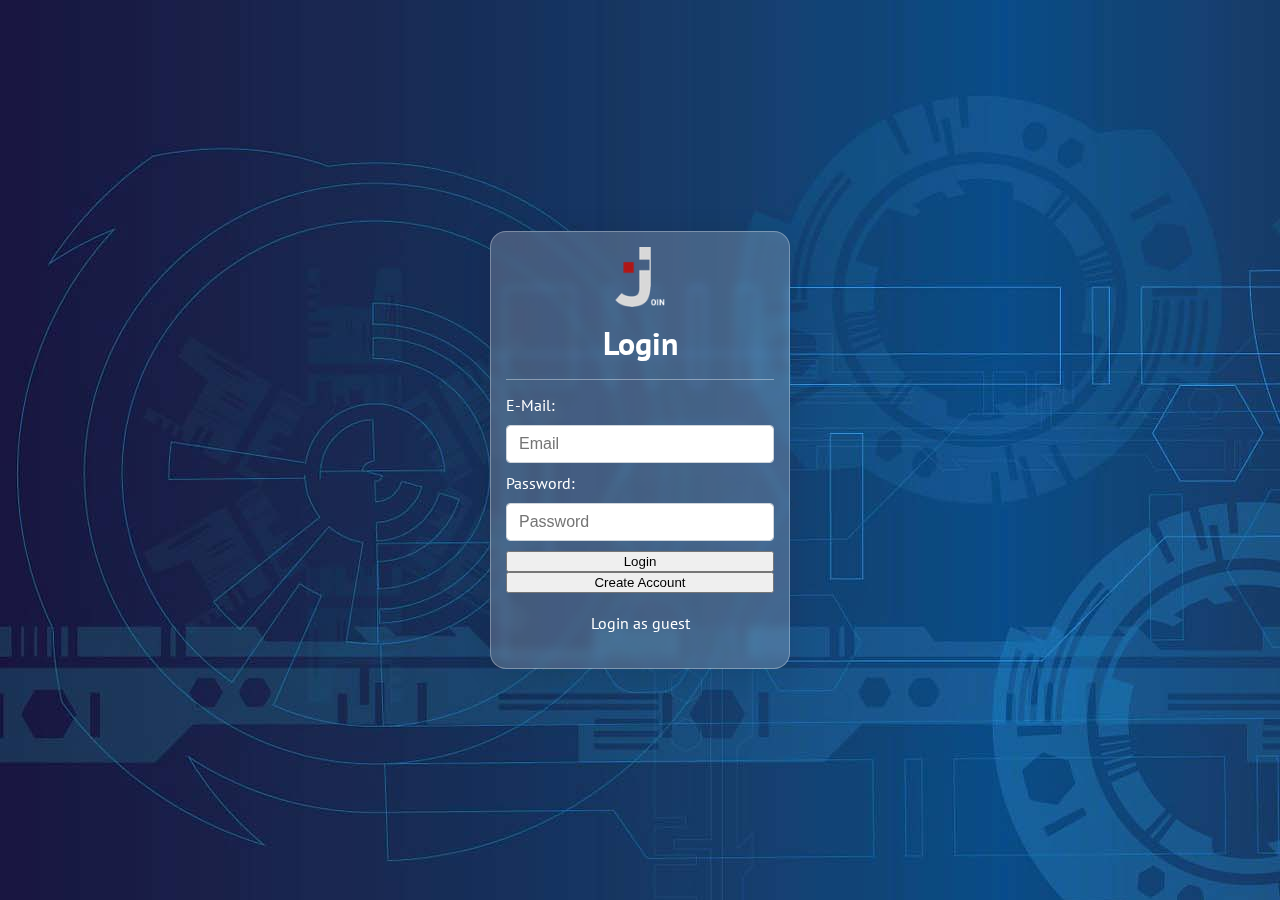
==== commit d1a59637: "first commit" ====
--- a/index.html
+++ b/index.html
@@ -6,9 +6,9 @@
   <meta name="viewport" content="width=device-width, initial-scale=1.0">
   <link rel="icon" type="image/x-icon" href="src/icons/join_logo.png">
   <link rel="stylesheet" href="src/css/styles.css" />
+  <script src="src/js/script.js" defer></script>
   <script src="src/js/mini_backend.js"></script>
   <script src="src/js/templates.js" defer></script>
-  <script src="src/js/script.js" defer></script>
   <title>Login</title>
   <!-- CSS only -->
   <link href="https://cdn.jsdelivr.net/npm/bootstrap@5.2.0/dist/css/bootstrap.min.css" rel="stylesheet"
@@ -16,7 +16,7 @@
 
 </head>
 
-<body id="login" onload=" loadAllUsers()">
+<body id="login" onload="loadAllUsers()">
 
   <div id="signInPage" class="form-wrapper">
     <div class="headline-wrapper">
@@ -24,22 +24,23 @@
       <div class="login">Login</div>
     </div>
     <div class="horizontal-line"></div>
-    <form action="">
+
+    <form>
       <div class="input-wrapper">
-        <label for="Username">E-Mail:</label>
-        <input id="username" type="text" placeholder="Email">
+        <label for="email">E-Mail:</label>
+        <input required id="email" type="text" placeholder="Email">
         <label for="Username">Password:</label>
-        <input id="password" type="password" placeholder="Password">
+        <input required id="password" type="password" placeholder="Password">
       </div>
  
       <div style="margin-top: 10px;display: flex;justify-content: center;flex-direction: column;">
-        <button onclick="loginUser()" type="button" class="btn btn-success">Login</button>
+        <button onclick="login()" type="button" class="btn btn-success">Login</button>
         <button onclick="openSignUpPage()" type="button" class="btn btn-danger">Create Account</button>
-
+</form>
       </div> 
       <br>
       <div>
-        <a class="text-decoration" href="join.html">Login as guest</a>
+        <a class="text-decoration" href="index.html">Login as guest</a>
       </div>
 
       <br>
@@ -53,28 +54,21 @@
       </div>
     </div>
     <div class="horizontal-line"></div>
-    <form action="">
+    <form>
       <div class="input-wrapper">
         <label for="Username">Email</label>
-        <input id="create-username" type="text" placeholder="Email">
+        <input required id="add-mail" type="text" placeholder="Email" >
         <div class="form-group">
           <label for="Username">Password</label>
-          <input type="password" class="form-control" placeholder="Password">
+          <input required id="add-password" type="password" class="form-control" placeholder="Password">
         </div>
         <div class="form-group">
-           <input id="create-password" type="password" class="form-control" id="confirm-password" placeholder="confirm-password">
+           <input type="password" class="form-control" id="confirm-password" placeholder="confirm-password">
         </div>
         <div class="d-flex flex-row align-items-center justify-content-between">
       </div>
-    </form>
+ 
 
-
-      <div class="mb-3">
-        <label for="formFile" class="form-label">
-          Choose your profile picture</label>
-        <input  class="form-control" type="file" accept=".jpg"  id="formFile">
-      </div>
- 
 
    
       <div>
@@ -82,14 +76,14 @@
           Do you already have an account? Sign in</a>
       </div>
   
-      <button onclick="createUser()" class="btn btn-danger">Create Account</button>
+      <button onclick="addUser()" type="button" class="btn btn-danger">Create Account</button>
+    </form>
 </div>
 
 
    
     
   </div>
-
 </body>
 
 </html>--- a/src/css/styles.css
+++ b/src/css/styles.css
@@ -637,6 +637,7 @@
 .done-header {
   text-align: center;
   text-transform: uppercase;
+  margin-bottom: 8px;
 }
 
 .todo-content,
@@ -972,6 +973,10 @@
   .board-wrapper>div {
     width: calc(50% - 15px);
   }
+
+  .todo, .inprogress, .testing, .done {
+    margin-bottom: 16px;
+  }
 }
 
 @media screen and (max-width: 700px) {
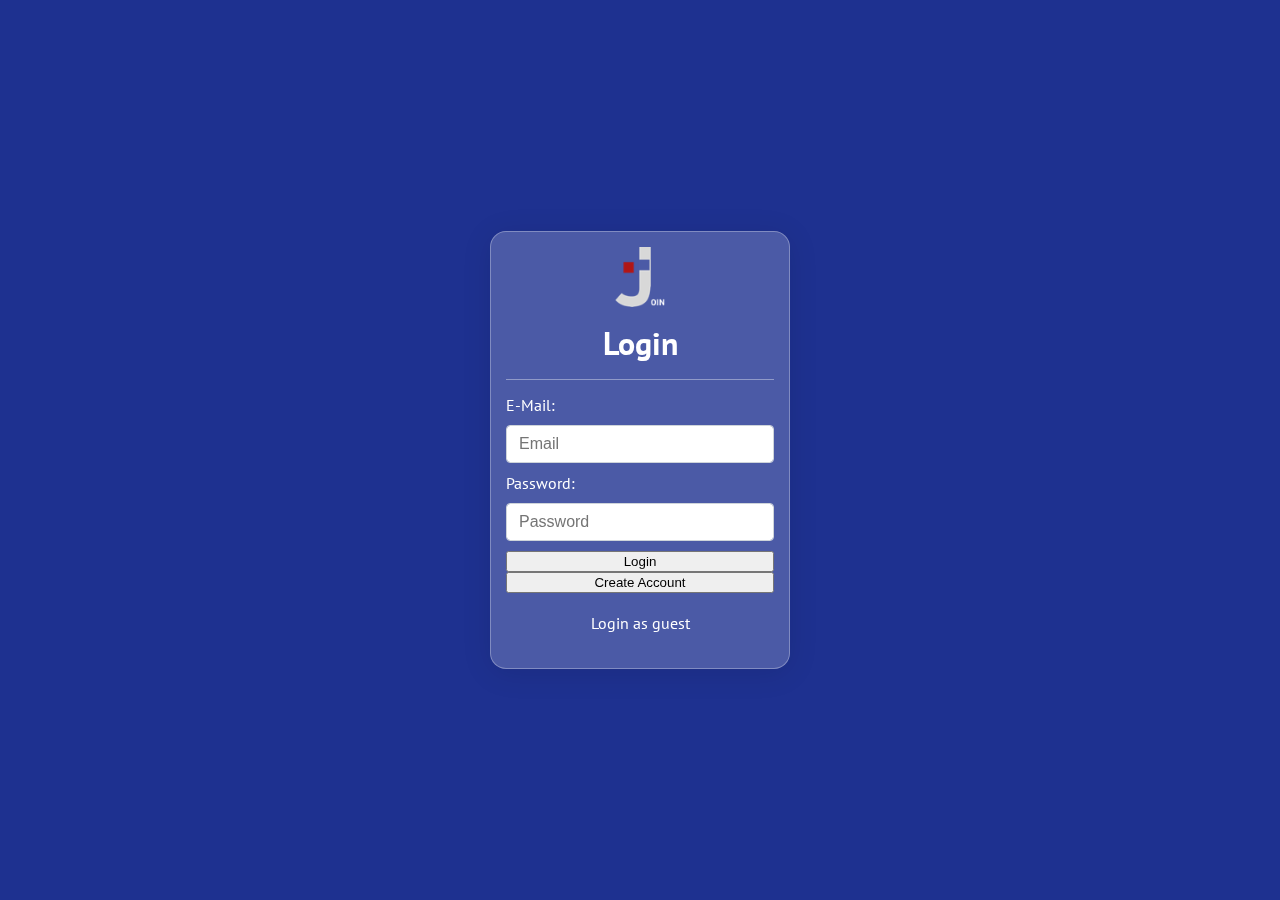
==== commit 3174037f: "update login" ====
--- a/index.html
+++ b/index.html
@@ -6,8 +6,8 @@
   <meta name="viewport" content="width=device-width, initial-scale=1.0">
   <link rel="icon" type="image/x-icon" href="src/icons/join_logo.png">
   <link rel="stylesheet" href="src/css/styles.css" />
+  <script src="src/js/mini_backend.js"></script>
   <script src="src/js/script.js" defer></script>
-  <script src="src/js/mini_backend.js"></script>
   <script src="src/js/templates.js" defer></script>
   <title>Login</title>
   <!-- CSS only -->
@@ -16,7 +16,7 @@
 
 </head>
 
-<body id="login" onload="loadAllUsers()">
+<body id="login" onload="init()">
 
   <div id="signInPage" class="form-wrapper">
     <div class="headline-wrapper">
@@ -32,6 +32,11 @@
         <label for="Username">Password:</label>
         <input required id="password" type="password" placeholder="Password">
       </div>
+
+      <div id="msgBox" >
+
+
+      </div>
  
       <div style="margin-top: 10px;display: flex;justify-content: center;flex-direction: column;">
         <button onclick="login()" type="button" class="btn btn-success">Login</button>
@@ -40,7 +45,7 @@
       </div> 
       <br>
       <div>
-        <a class="text-decoration" href="index.html">Login as guest</a>
+        <a class="text-decoration" href="join.html">Login as guest</a>
       </div>
 
       <br>
@@ -67,9 +72,6 @@
         </div>
         <div class="d-flex flex-row align-items-center justify-content-between">
       </div>
- 
-
-
    
       <div>
         <a class="text-decoration" onclick="openSignInPage()">
--- a/src/css/styles.css
+++ b/src/css/styles.css
@@ -515,7 +515,7 @@
 /* === START LOGIN === */
 #login {
   background-color: #1e3190;
-  background-image: url(/src/img/login-background.jpg);
+  background-image: url(/join/src/img/login-background.jpg);
   display: flex;
   justify-content: center;
   align-items: center;
